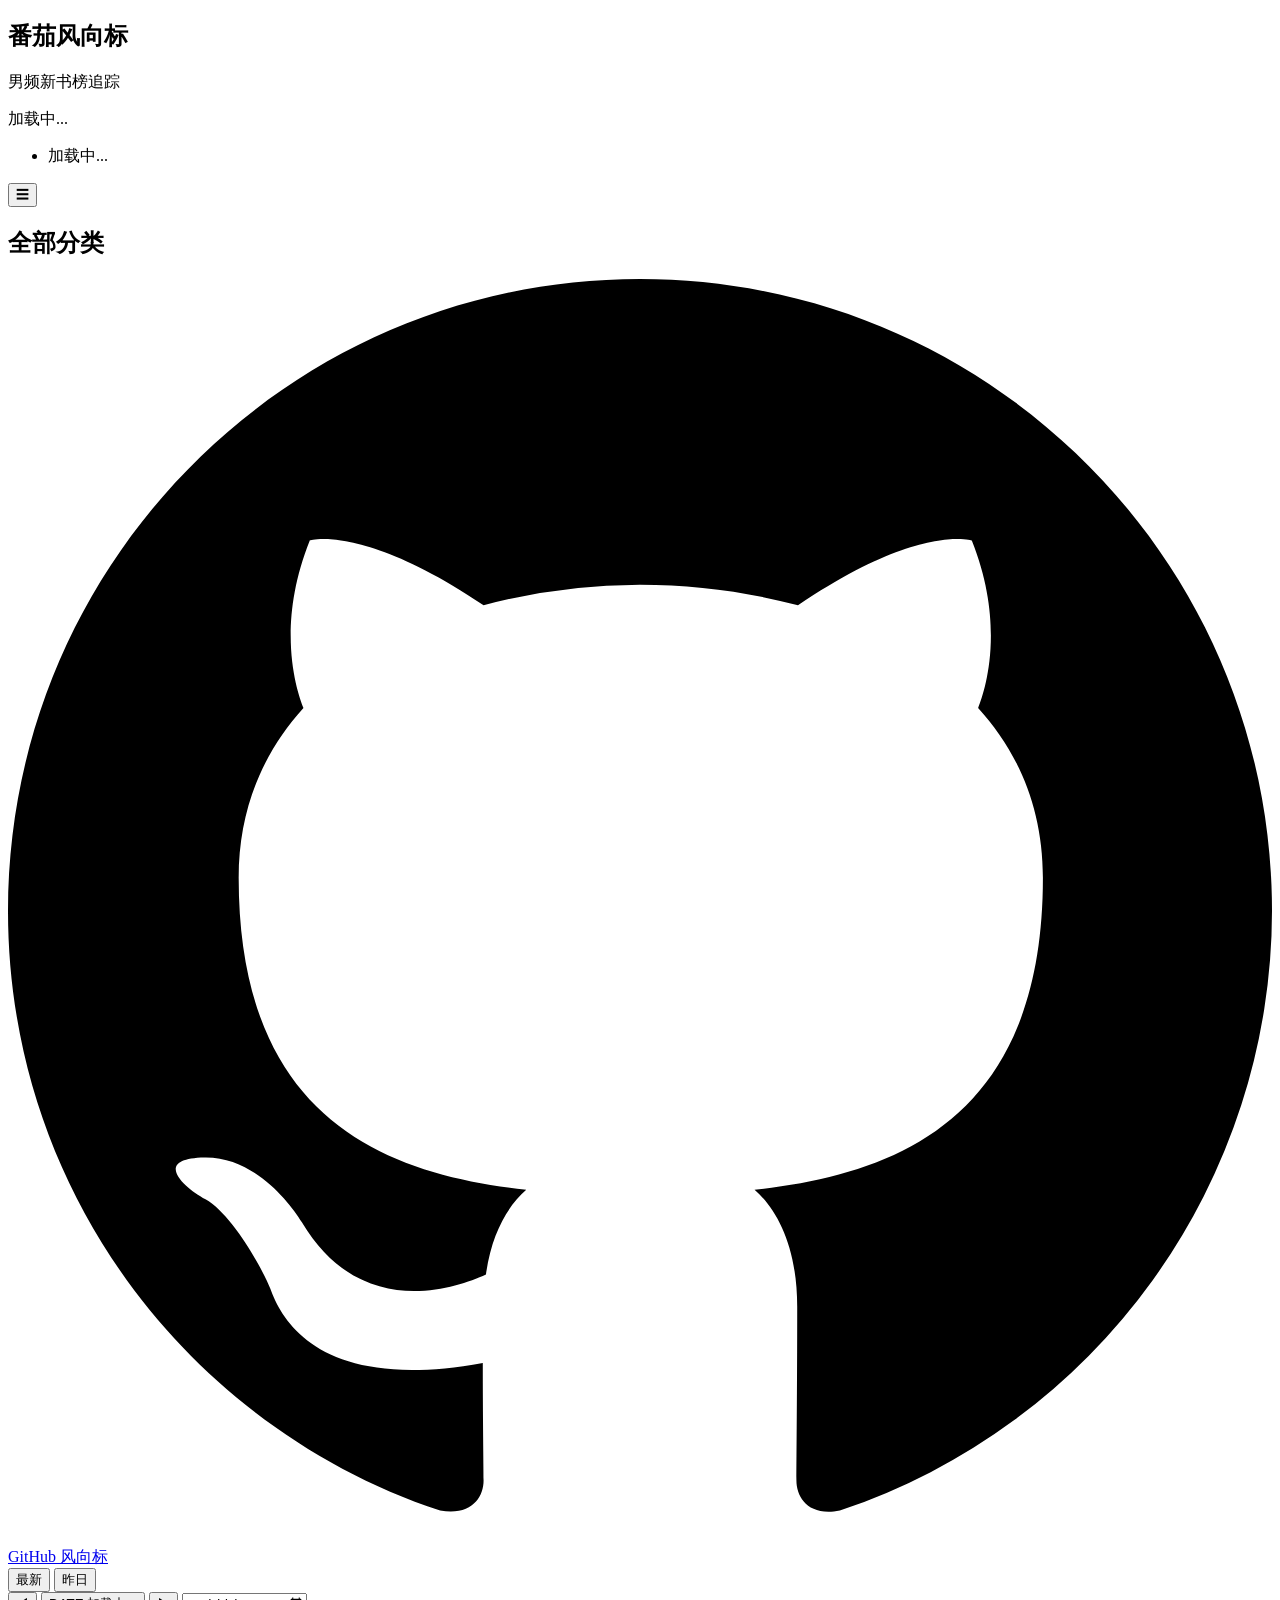
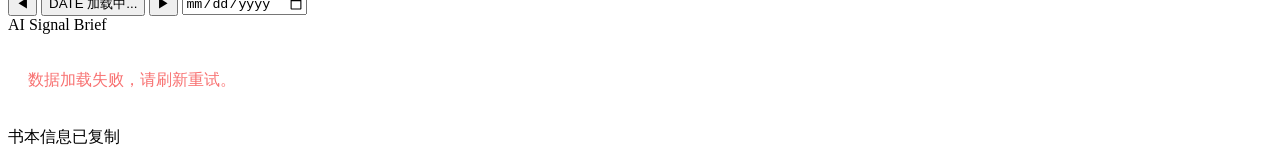
==== index.html @ b51d8daa "Switch tracker from 女频 to 男频 new-book ranks - scraper: init_url -> /rank/1_1_1141 (男频新书榜), category " ====
<!DOCTYPE html>
<html lang="zh-CN">
<head>
    <meta charset="UTF-8">
    <meta name="viewport" content="width=device-width, initial-scale=1.0">
    <title>番茄男频新书榜 · 风向标 | 每日男频趋势追踪</title>
    <link rel="stylesheet" href="css/style.css">
    <meta name="description" content="番茄小说男频新书榜趋势分析与风向标">
</head>
<body>
    <div class="app-container">
        <!-- 侧边栏 -->
        <aside class="sidebar" id="sidebar">
            <div class="sidebar-header">
                <h1>番茄风向标</h1>
                <p class="sidebar-subtitle">男频新书榜追踪</p>
                <p id="update-date" class="update-date">加载中...</p>
            </div>
            <nav class="category-nav">
                <ul id="category-list">
                    <li class="loading-item">加载中...</li>
                </ul>
            </nav>
        </aside>

        <!-- 主内容区 -->
        <main class="main-content">
            <header class="main-header">
                <button class="mobile-menu-btn" id="mobile-menu-btn" aria-label="菜单">☰</button>
                <div class="header-left">
                    <h2 id="current-category-title">全部分类</h2>
                </div>
                <div class="header-right">
                    <a class="github-link-btn" href="https://github.com/wen1701/FanqieRankTracker" target="_blank" rel="noopener noreferrer" aria-label="打开 GitHub 仓库">
                        <svg viewBox="0 0 16 16" aria-hidden="true" focusable="false">
                            <path d="M8 0C3.58 0 0 3.58 0 8c0 3.54 2.29 6.53 5.47 7.59.4.07.55-.17.55-.38 0-.19-.01-.82-.01-1.49-2.01.37-2.53-.49-2.69-.94-.09-.23-.48-.94-.82-1.13-.28-.15-.68-.52-.01-.53.63-.01 1.08.58 1.23.82.72 1.21 1.87.87 2.33.66.07-.52.28-.87.51-1.07-1.78-.2-3.64-.89-3.64-3.95 0-.87.31-1.59.82-2.15-.08-.2-.36-1.02.08-2.12 0 0 .67-.21 2.2.82A7.65 7.65 0 0 1 8 3.87c.68 0 1.36.09 2 .26 1.53-1.04 2.2-.82 2.2-.82.44 1.1.16 1.92.08 2.12.51.56.82 1.27.82 2.15 0 3.07-1.87 3.75-3.65 3.95.29.25.54.73.54 1.48 0 1.07-.01 1.93-.01 2.2 0 .21.15.46.55.38A8.013 8.013 0 0 0 16 8c0-4.42-3.58-8-8-8Z"/>
                        </svg>
                        <span>GitHub</span>
                    </a>
                    <a class="trend-link-btn" href="trend.html">风向标</a>
                    <div class="date-presets" id="date-presets">
                        <button class="preset-btn active" data-preset="latest">最新</button>
                        <button class="preset-btn" data-preset="yesterday">昨日</button>
                    </div>
                    <div class="date-picker-wrap">
                        <button class="date-nav-btn" id="date-prev" aria-label="前一天" title="前一天">◀</button>
                        <button class="date-picker-btn" id="date-picker-btn">
                            <span class="date-icon">DATE</span>
                            <span id="date-display">加载中...</span>
                        </button>
                        <button class="date-nav-btn" id="date-next" aria-label="后一天" title="后一天">▶</button>
                        <input type="date" id="date-input" class="date-input-hidden">
                    </div>
                </div>
            </header>

            <!-- 风向标区域 -->
            <section class="trend-panel" id="trend-panel">
                <div class="trend-ai" id="trend-ai">
                    <div class="ai-label">AI Signal Brief</div>
                    <div class="ai-content" id="ai-content"></div>
                </div>
            </section>

            <!-- 书籍瀑布流 -->
            <section class="books-waterfall" id="books-waterfall">
                <!-- 书籍卡片由 JS 动态渲染 -->
            </section>
        </main>
    </div>

    <script src="js/app.js"></script>
</body>
</html>
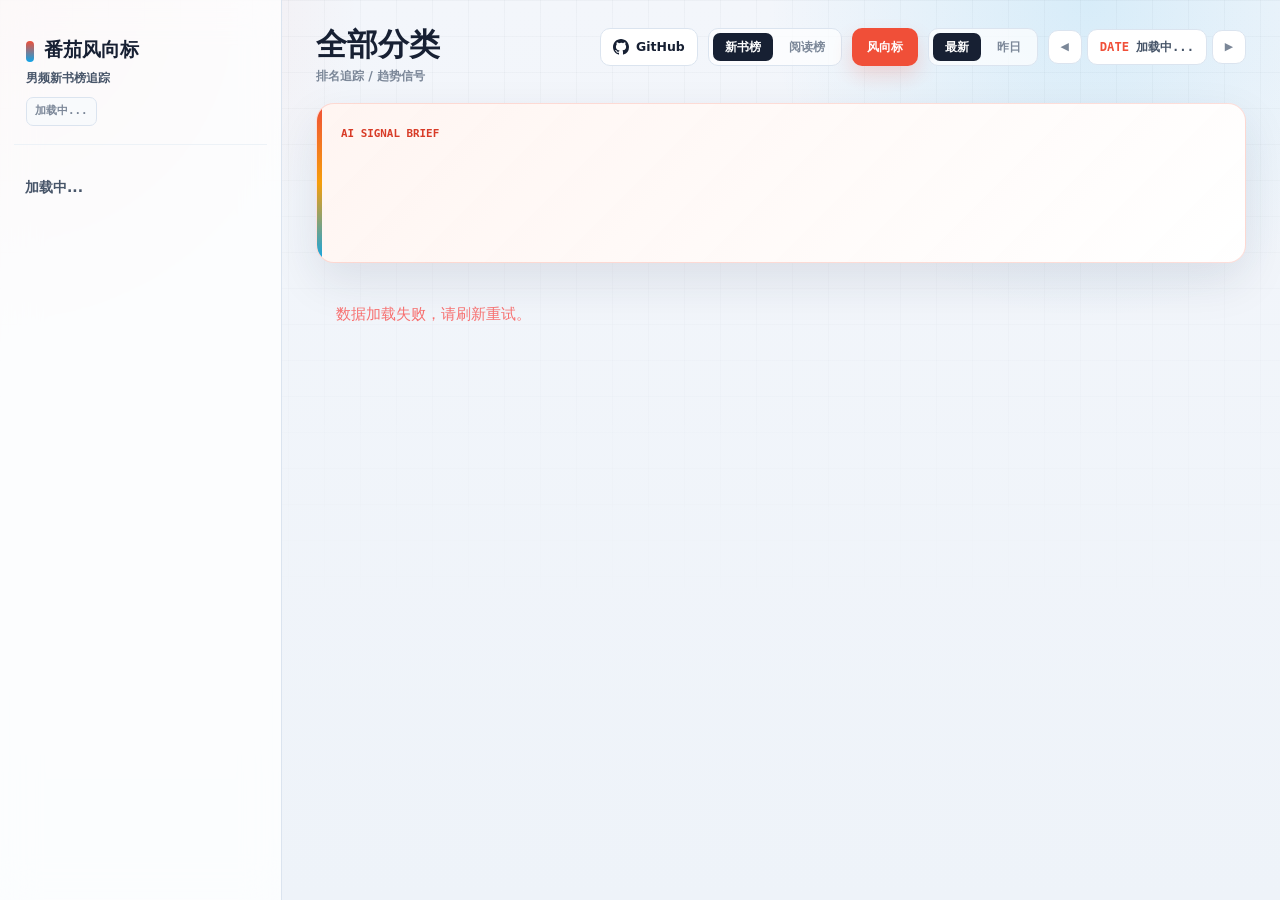
==== commit 7b73d094: "Add 阅读榜 alongside 新书榜 with a board switcher Both boards share the same 19 男频 categories and differ o" ====
--- a/index.html
+++ b/index.html
@@ -13,7 +13,7 @@
         <aside class="sidebar" id="sidebar">
             <div class="sidebar-header">
                 <h1>番茄风向标</h1>
-                <p class="sidebar-subtitle">男频新书榜追踪</p>
+                <p class="sidebar-subtitle">男频<span id="board-label">新书榜</span>追踪</p>
                 <p id="update-date" class="update-date">加载中...</p>
             </div>
             <nav class="category-nav">
@@ -37,6 +37,7 @@
                         </svg>
                         <span>GitHub</span>
                     </a>
+                    <div id="board-switch"></div>
                     <a class="trend-link-btn" href="trend.html">风向标</a>
                     <div class="date-presets" id="date-presets">
                         <button class="preset-btn active" data-preset="latest">最新</button>
@@ -69,6 +70,7 @@
         </main>
     </div>
 
+    <script src="js/board.js"></script>
     <script src="js/app.js"></script>
 </body>
 </html>
--- a/css/style.css
+++ b/css/style.css
@@ -0,0 +1,1823 @@
+/* ============================================================
+   Fanqie Rank Tracker - Tomato Signal Dashboard
+   Based on Open Design "dashboard": compact cards, cool surfaces,
+   status-first information design. Adapted with Fanqie tomato red
+   and readable Chinese data typography.
+   ============================================================ */
+
+:root {
+    --bg: #f3f6fb;
+    --bg-strong: #e8eef7;
+    --surface: #ffffff;
+    --surface-soft: #f8fafc;
+    --surface-tint: #fff4f0;
+    --surface-cool: #eef6ff;
+    --panel: rgba(255, 255, 255, 0.86);
+    --panel-solid: #ffffff;
+    --border: #dbe4ef;
+    --border-soft: #edf2f7;
+    --border-strong: #c8d4e3;
+
+    --text-primary: #172033;
+    --text-secondary: #475569;
+    --text-muted: #7b8798;
+    --text-faint: #a8b3c3;
+
+    --accent: #f04f38;
+    --accent-strong: #d83b27;
+    --accent-soft: rgba(240, 79, 56, 0.1);
+    --accent-wash: #fff0eb;
+    --accent-on: #ffffff;
+
+    --info: #0ea5e9;
+    --info-soft: rgba(14, 165, 233, 0.1);
+    --green: #10b981;
+    --green-soft: rgba(16, 185, 129, 0.12);
+    --red: #ef4444;
+    --red-soft: rgba(239, 68, 68, 0.1);
+    --amber: #f59e0b;
+    --amber-soft: rgba(245, 158, 11, 0.13);
+    --purple: #7c3aed;
+
+    --shadow-card: 0 18px 46px rgba(25, 39, 64, 0.1);
+    --shadow-hover: 0 22px 54px rgba(25, 39, 64, 0.16);
+    --ring: 0 0 0 4px rgba(240, 79, 56, 0.14);
+
+    --radius-xl: 18px;
+    --radius-lg: 14px;
+    --radius-md: 10px;
+    --radius-sm: 7px;
+    --radius-pill: 999px;
+
+    --sidebar-w: 282px;
+    --font-display: Inter, "PingFang SC", "Microsoft YaHei", system-ui, sans-serif;
+    --font-body: Inter, "PingFang SC", "Microsoft YaHei", system-ui, sans-serif;
+    --font-mono: "IBM Plex Mono", "SFMono-Regular", Consolas, ui-monospace, monospace;
+}
+
+* {
+    box-sizing: border-box;
+    margin: 0;
+    padding: 0;
+}
+
+html {
+    color-scheme: light;
+}
+
+body {
+    min-height: 100vh;
+    background:
+        radial-gradient(circle at top left, rgba(240, 79, 56, 0.12), transparent 360px),
+        radial-gradient(circle at 85% 0, rgba(14, 165, 233, 0.12), transparent 320px),
+        linear-gradient(180deg, var(--bg) 0%, #eef3f9 100%);
+    color: var(--text-primary);
+    font-family: var(--font-body);
+    font-size: 15px;
+    line-height: 1.55;
+    overflow-x: hidden;
+    -webkit-font-smoothing: antialiased;
+    text-rendering: optimizeLegibility;
+}
+
+body::before {
+    content: "";
+    position: fixed;
+    inset: 0;
+    pointer-events: none;
+    background-image:
+        linear-gradient(rgba(23, 32, 51, 0.035) 1px, transparent 1px),
+        linear-gradient(90deg, rgba(23, 32, 51, 0.035) 1px, transparent 1px);
+    background-size: 36px 36px;
+    mask-image: linear-gradient(180deg, rgba(0, 0, 0, 0.85), transparent 70%);
+    z-index: -1;
+}
+
+button,
+select,
+input {
+    font: inherit;
+}
+
+button,
+a,
+select {
+    -webkit-tap-highlight-color: transparent;
+}
+
+button:focus-visible,
+a:focus-visible,
+select:focus-visible,
+input:focus-visible {
+    outline: none;
+    box-shadow: var(--ring);
+}
+
+::selection {
+    background: rgba(240, 79, 56, 0.2);
+    color: var(--text-primary);
+}
+
+::-webkit-scrollbar {
+    width: 10px;
+    height: 10px;
+}
+
+::-webkit-scrollbar-track {
+    background: transparent;
+}
+
+::-webkit-scrollbar-thumb {
+    background: #cbd6e4;
+    border: 3px solid transparent;
+    border-radius: var(--radius-pill);
+    background-clip: content-box;
+}
+
+::-webkit-scrollbar-thumb:hover {
+    background: #aebbd0;
+    border: 3px solid transparent;
+    background-clip: content-box;
+}
+
+.app-container {
+    display: flex;
+    min-height: 100vh;
+}
+
+/* ===== Sidebar ===== */
+.sidebar {
+    width: var(--sidebar-w);
+    flex-shrink: 0;
+    position: sticky;
+    top: 0;
+    z-index: 100;
+    height: 100vh;
+    padding: 24px 14px;
+    overflow-y: auto;
+    background: rgba(255, 255, 255, 0.78);
+    border-right: 1px solid var(--border);
+    backdrop-filter: blur(18px);
+    -webkit-backdrop-filter: blur(18px);
+    transition: transform 0.22s cubic-bezier(0.2, 0, 0, 1);
+}
+
+.sidebar-header {
+    margin-bottom: 22px;
+    padding: 14px 12px 18px;
+    border-bottom: 1px solid var(--border-soft);
+}
+
+.sidebar-header h1 {
+    position: relative;
+    padding-left: 18px;
+    color: var(--text-primary);
+    font-family: var(--font-display);
+    font-size: 1.2rem;
+    font-weight: 760;
+    line-height: 1.2;
+}
+
+.sidebar-header h1::before {
+    content: "";
+    position: absolute;
+    left: 0;
+    top: 0.18em;
+    width: 8px;
+    height: 1.05em;
+    border-radius: var(--radius-pill);
+    background: linear-gradient(180deg, var(--accent), var(--info));
+}
+
+.sidebar-subtitle {
+    margin-top: 7px;
+    color: var(--text-secondary);
+    font-size: 0.78rem;
+    font-weight: 650;
+}
+
+.update-date {
+    display: inline-flex;
+    margin-top: 10px;
+    padding: 5px 8px;
+    border: 1px solid var(--border);
+    border-radius: var(--radius-sm);
+    background: var(--surface-soft);
+    color: var(--text-muted);
+    font-family: var(--font-mono);
+    font-size: 0.68rem;
+    font-weight: 650;
+}
+
+.category-nav ul {
+    list-style: none;
+}
+
+.category-nav li {
+    min-height: 38px;
+    margin-bottom: 4px;
+    padding: 9px 10px;
+    border: 1px solid transparent;
+    border-radius: var(--radius-md);
+    color: var(--text-secondary);
+    cursor: pointer;
+    display: flex;
+    align-items: center;
+    justify-content: space-between;
+    gap: 8px;
+    font-size: 0.88rem;
+    font-weight: 620;
+    transition:
+        background-color 0.18s ease,
+        border-color 0.18s ease,
+        color 0.18s ease,
+        transform 0.18s ease;
+}
+
+.category-nav li:hover {
+    background: var(--surface-soft);
+    border-color: var(--border);
+    color: var(--text-primary);
+    transform: translateX(2px);
+}
+
+.category-nav li.active {
+    background: var(--accent-wash);
+    border-color: rgba(240, 79, 56, 0.22);
+    color: var(--accent-strong);
+}
+
+.cat-badge {
+    min-width: 28px;
+    padding: 2px 7px;
+    border-radius: var(--radius-pill);
+    font-family: var(--font-mono);
+    font-size: 0.68rem;
+    font-weight: 760;
+    text-align: center;
+}
+
+.cat-badge.new {
+    background: var(--green-soft);
+    color: #087f5b;
+}
+
+/* ===== Main Layout ===== */
+.main-content {
+    flex: 1;
+    min-width: 0;
+    padding: 28px 34px 48px;
+}
+
+.main-header {
+    display: flex;
+    align-items: flex-start;
+    justify-content: space-between;
+    gap: 20px;
+    margin-bottom: 20px;
+}
+
+.header-left {
+    flex-shrink: 0;
+    min-width: 0;
+}
+
+.main-header h2 {
+    color: var(--text-primary);
+    font-family: var(--font-display);
+    font-size: clamp(1.65rem, 2.4vw, 2.35rem);
+    font-weight: 780;
+    line-height: 1.08;
+    letter-spacing: 0;
+}
+
+.main-header h2::after {
+    content: "排名追踪 / 趋势信号";
+    display: block;
+    margin-top: 8px;
+    color: var(--text-muted);
+    font-family: var(--font-body);
+    font-size: 0.78rem;
+    font-weight: 650;
+}
+
+.header-right {
+    display: flex;
+    align-items: center;
+    justify-content: flex-end;
+    flex-wrap: wrap;
+    gap: 10px;
+}
+
+.github-link-btn,
+.trend-link-btn,
+.preset-btn,
+.board-btn,
+.date-picker-btn,
+.date-nav-btn,
+.mobile-menu-btn,
+.range-btn,
+.category-chip,
+.back-link,
+.source-link-btn,
+.hot-type-row,
+.book-copy-btn {
+    transition:
+        background-color 0.18s ease,
+        border-color 0.18s ease,
+        color 0.18s ease,
+        box-shadow 0.18s ease,
+        transform 0.18s ease;
+}
+
+.github-link-btn {
+    min-height: 36px;
+    padding: 8px 12px;
+    border: 1px solid var(--border);
+    border-radius: var(--radius-md);
+    background: var(--surface);
+    color: var(--text-primary);
+    display: inline-flex;
+    align-items: center;
+    justify-content: center;
+    gap: 7px;
+    font-size: 0.78rem;
+    font-weight: 760;
+    text-decoration: none;
+    white-space: nowrap;
+}
+
+.github-link-btn svg {
+    width: 16px;
+    height: 16px;
+    fill: currentColor;
+    flex: 0 0 auto;
+}
+
+.github-link-btn:hover {
+    border-color: var(--text-primary);
+    background: var(--text-primary);
+    color: #ffffff;
+    transform: translateY(-1px);
+}
+
+.trend-link-btn {
+    min-height: 36px;
+    padding: 8px 14px;
+    border: 1px solid rgba(240, 79, 56, 0.24);
+    border-radius: var(--radius-md);
+    background: var(--accent);
+    color: var(--accent-on);
+    display: inline-flex;
+    align-items: center;
+    justify-content: center;
+    font-size: 0.78rem;
+    font-weight: 760;
+    text-decoration: none;
+    white-space: nowrap;
+    box-shadow: 0 10px 20px rgba(240, 79, 56, 0.18);
+}
+
+.trend-link-btn:hover {
+    background: var(--accent-strong);
+    transform: translateY(-1px);
+}
+
+.date-presets,
+.trend-range,
+.board-switch {
+    display: inline-flex;
+    gap: 4px;
+    padding: 4px;
+    border: 1px solid var(--border);
+    border-radius: var(--radius-md);
+    background: rgba(255, 255, 255, 0.7);
+}
+
+.preset-btn,
+.range-btn,
+.board-btn {
+    height: 28px;
+    padding: 0 12px;
+    border: 0;
+    border-radius: var(--radius-sm);
+    background: transparent;
+    color: var(--text-muted);
+    cursor: pointer;
+    font-size: 0.75rem;
+    font-weight: 720;
+    white-space: nowrap;
+}
+
+.preset-btn:hover,
+.range-btn:hover,
+.board-btn:hover {
+    background: var(--surface-soft);
+    color: var(--text-primary);
+}
+
+.preset-btn.active,
+.range-btn.active,
+.board-btn.active {
+    background: var(--text-primary);
+    color: #ffffff;
+}
+
+.date-picker-wrap {
+    display: inline-flex;
+    align-items: center;
+    gap: 5px;
+    position: relative;
+}
+
+.date-picker-btn {
+    min-height: 36px;
+    padding: 8px 12px;
+    border: 1px solid var(--border);
+    border-radius: var(--radius-md);
+    background: var(--surface);
+    color: var(--text-secondary);
+    cursor: pointer;
+    display: inline-flex;
+    align-items: center;
+    gap: 7px;
+    font-family: var(--font-mono);
+    font-size: 0.76rem;
+    font-weight: 650;
+    white-space: nowrap;
+}
+
+.date-picker-btn:hover {
+    border-color: rgba(240, 79, 56, 0.28);
+    color: var(--accent-strong);
+}
+
+.date-picker-btn .date-icon {
+    color: var(--accent);
+    font-size: 0.76rem;
+}
+
+.date-nav-btn {
+    width: 34px;
+    height: 34px;
+    border: 1px solid var(--border);
+    border-radius: var(--radius-md);
+    background: var(--surface);
+    color: var(--text-muted);
+    cursor: pointer;
+    display: inline-flex;
+    align-items: center;
+    justify-content: center;
+    font-size: 0.68rem;
+}
+
+.date-nav-btn:hover:not(:disabled) {
+    border-color: var(--accent);
+    color: var(--accent-strong);
+    transform: translateY(-1px);
+}
+
+.date-nav-btn:disabled {
+    opacity: 0.42;
+    cursor: not-allowed;
+}
+
+.date-picker-btn.is-historical {
+    background: var(--accent-wash);
+    border-color: rgba(240, 79, 56, 0.28);
+    color: var(--accent-strong);
+}
+
+.date-input-hidden {
+    position: absolute;
+    top: 100%;
+    right: 0;
+    width: 0;
+    height: 0;
+    border: 0;
+    opacity: 0;
+    pointer-events: none;
+}
+
+.mobile-menu-btn {
+    display: none;
+    width: 38px;
+    height: 38px;
+    border: 1px solid var(--border);
+    border-radius: var(--radius-md);
+    background: var(--surface);
+    color: var(--text-primary);
+    cursor: pointer;
+    font-size: 1rem;
+}
+
+.mobile-menu-btn:hover {
+    border-color: var(--accent);
+    color: var(--accent);
+}
+
+/* ===== Trend Panel ===== */
+.trend-panel {
+    display: grid;
+    grid-template-columns: 1fr;
+    margin-bottom: 20px;
+}
+
+.trend-ai {
+    position: relative;
+    min-height: 160px;
+    padding: 22px 24px 24px;
+    border: 1px solid rgba(240, 79, 56, 0.18);
+    border-radius: var(--radius-xl);
+    background:
+        linear-gradient(135deg, rgba(255, 244, 240, 0.9), rgba(255, 255, 255, 0.96)),
+        var(--surface);
+    box-shadow: var(--shadow-card);
+    overflow: hidden;
+}
+
+.trend-ai::before {
+    content: "";
+    position: absolute;
+    inset: 0 auto 0 0;
+    width: 5px;
+    background: linear-gradient(180deg, var(--accent), var(--amber), var(--info));
+}
+
+.ai-label,
+.panel-kicker,
+.back-link {
+    color: var(--accent-strong);
+    font-family: var(--font-mono);
+    font-size: 0.68rem;
+    font-weight: 760;
+    letter-spacing: 0;
+    text-transform: uppercase;
+}
+
+.ai-label {
+    margin-bottom: 12px;
+}
+
+.ai-content {
+    color: var(--text-secondary);
+    font-size: 0.92rem;
+    line-height: 1.85;
+    white-space: pre-wrap;
+    user-select: text;
+}
+
+.ai-content strong,
+.summary-item strong {
+    padding: 1px 5px;
+    border-radius: 4px;
+    background: var(--accent-soft);
+    color: var(--accent-strong);
+    font-weight: 760;
+}
+
+.ai-content em {
+    color: #087f5b;
+    font-style: normal;
+    font-weight: 720;
+}
+
+.ai-content .cursor {
+    display: inline-block;
+    width: 2px;
+    height: 1.05em;
+    margin-left: 2px;
+    background: var(--accent);
+    vertical-align: text-bottom;
+    animation: blink 0.8s steps(1) infinite;
+}
+
+@keyframes blink {
+    0%, 100% { opacity: 1; }
+    50% { opacity: 0; }
+}
+
+.ai-loading,
+.muted-line {
+    color: var(--text-muted);
+    font-size: 0.86rem;
+}
+
+/* ===== Book Grid ===== */
+.books-waterfall {
+    display: grid;
+    grid-template-columns: repeat(auto-fill, minmax(292px, 1fr));
+    gap: 16px;
+    align-items: start;
+}
+
+.book-card {
+    position: relative;
+    display: grid;
+    grid-template-columns: 98px minmax(0, 1fr);
+    min-height: 188px;
+    overflow: hidden;
+    border: 1px solid var(--border);
+    border-radius: var(--radius-xl);
+    background: var(--surface);
+    color: inherit;
+    text-decoration: none;
+    box-shadow: var(--shadow-card);
+    user-select: text;
+    -webkit-user-select: text;
+    transition:
+        border-color 0.2s ease,
+        box-shadow 0.2s ease,
+        transform 0.2s ease;
+}
+
+.book-card:hover {
+    border-color: rgba(240, 79, 56, 0.3);
+    box-shadow: var(--shadow-hover);
+    transform: translateY(-3px);
+}
+
+.book-cover {
+    min-height: 188px;
+    background:
+        linear-gradient(135deg, rgba(240, 79, 56, 0.18), rgba(14, 165, 233, 0.12)),
+        var(--surface-cool);
+    overflow: hidden;
+    position: relative;
+}
+
+.book-cover img {
+    width: 100%;
+    height: 100%;
+    min-height: 188px;
+    object-fit: cover;
+    display: block;
+    transition: transform 0.5s ease;
+}
+
+.book-card:hover .book-cover img {
+    transform: scale(1.04);
+}
+
+.no-cover {
+    height: 100%;
+    min-height: 188px;
+    padding: 12px;
+    color: var(--text-muted);
+    display: flex;
+    align-items: center;
+    justify-content: center;
+    font-size: 0.78rem;
+    text-align: center;
+}
+
+.book-info {
+    min-width: 0;
+    padding: 14px 14px 13px;
+    display: flex;
+    flex-direction: column;
+    gap: 8px;
+}
+
+.book-title {
+    color: var(--text-primary);
+    display: -webkit-box;
+    overflow: hidden;
+    font-family: var(--font-display);
+    font-size: 0.98rem;
+    font-weight: 760;
+    letter-spacing: 0;
+    line-height: 1.45;
+    -webkit-box-orient: vertical;
+    -webkit-line-clamp: 2;
+}
+
+.book-meta {
+    display: flex;
+    align-items: center;
+    justify-content: space-between;
+    gap: 8px;
+    color: var(--text-muted);
+    font-size: 0.75rem;
+}
+
+.book-author {
+    min-width: 0;
+    overflow: hidden;
+    color: var(--text-secondary);
+    font-weight: 650;
+    text-overflow: ellipsis;
+    white-space: nowrap;
+}
+
+.book-reads {
+    flex-shrink: 0;
+    padding: 3px 7px;
+    border: 1px solid rgba(240, 79, 56, 0.18);
+    border-radius: var(--radius-pill);
+    background: var(--accent-wash);
+    color: var(--accent-strong);
+    font-family: var(--font-mono);
+    font-size: 0.68rem;
+    font-weight: 700;
+}
+
+.book-intro {
+    color: var(--text-muted);
+    display: -webkit-box;
+    overflow: hidden;
+    font-size: 0.78rem;
+    line-height: 1.65;
+    -webkit-box-orient: vertical;
+    -webkit-line-clamp: 3;
+}
+
+.book-rank {
+    position: absolute;
+    left: 10px;
+    top: 10px;
+    z-index: 10;
+    min-width: 32px;
+    padding: 4px 8px;
+    border: 1px solid rgba(255, 255, 255, 0.42);
+    border-radius: var(--radius-md);
+    background: rgba(23, 32, 51, 0.78);
+    color: #ffffff;
+    font-family: var(--font-mono);
+    font-size: 0.76rem;
+    font-weight: 800;
+    text-align: center;
+    backdrop-filter: blur(10px);
+    -webkit-backdrop-filter: blur(10px);
+}
+
+.rank-1 {
+    background: linear-gradient(135deg, #ff6a3d, #f59e0b);
+    border-color: transparent;
+}
+
+.rank-2 {
+    background: linear-gradient(135deg, #64748b, #94a3b8);
+    border-color: transparent;
+}
+
+.rank-3 {
+    background: linear-gradient(135deg, #9a6b3d, #d19b61);
+    border-color: transparent;
+}
+
+.book-change {
+    position: absolute;
+    right: 10px;
+    top: 10px;
+    z-index: 10;
+    padding: 4px 8px;
+    border-radius: var(--radius-md);
+    background: rgba(255, 255, 255, 0.86);
+    border: 1px solid var(--border);
+    font-family: var(--font-mono);
+    font-size: 0.68rem;
+    font-weight: 800;
+    backdrop-filter: blur(10px);
+    -webkit-backdrop-filter: blur(10px);
+}
+
+.book-change.up {
+    color: #087f5b;
+}
+
+.book-change.down {
+    color: #b91c1c;
+}
+
+.book-change.new {
+    color: #9a5b00;
+}
+
+.book-copy-btn {
+    width: max-content;
+    max-width: 100%;
+    margin-top: auto;
+    padding: 6px 10px;
+    border: 1px solid var(--border);
+    border-radius: var(--radius-md);
+    background: var(--surface-soft);
+    color: var(--text-secondary);
+    cursor: pointer;
+    font-size: 0.74rem;
+    font-weight: 720;
+    white-space: nowrap;
+}
+
+.book-copy-btn:hover {
+    border-color: rgba(240, 79, 56, 0.28);
+    background: var(--accent-wash);
+    color: var(--accent-strong);
+    transform: translateY(-1px);
+}
+
+.book-copy-btn.copied {
+    border-color: rgba(16, 185, 129, 0.24);
+    background: var(--green-soft);
+    color: #087f5b;
+}
+
+.empty-state {
+    grid-column: 1 / -1;
+    padding: 56px 20px;
+    border: 1px dashed var(--border-strong);
+    border-radius: var(--radius-xl);
+    background: rgba(255, 255, 255, 0.72);
+    color: var(--text-secondary);
+    text-align: center;
+}
+
+.empty-state p {
+    margin-bottom: 6px;
+    font-size: 1rem;
+    font-weight: 720;
+}
+
+.empty-state .empty-hint {
+    color: var(--text-muted);
+    font-size: 0.84rem;
+    font-weight: 500;
+}
+
+/* ===== Book Detail Page ===== */
+.book-page {
+    min-height: 100vh;
+}
+
+.book-shell {
+    width: min(1120px, calc(100% - 48px));
+    margin: 0 auto;
+    padding: 28px 0 56px;
+}
+
+.book-topbar {
+    margin-bottom: 16px;
+    display: flex;
+    align-items: center;
+    justify-content: space-between;
+    gap: 12px;
+}
+
+.book-detail-page {
+    display: grid;
+    gap: 16px;
+}
+
+.book-loading,
+.book-empty-state {
+    padding: 42px 24px;
+    border: 1px solid var(--border);
+    border-radius: var(--radius-xl);
+    background: var(--panel-solid);
+    color: var(--text-secondary);
+    box-shadow: var(--shadow-card);
+    text-align: center;
+}
+
+.book-empty-state p {
+    margin-bottom: 14px;
+    font-weight: 720;
+}
+
+.book-detail-hero {
+    padding: 22px;
+    border: 1px solid var(--border);
+    border-radius: var(--radius-xl);
+    background:
+        linear-gradient(135deg, rgba(255, 244, 240, 0.88), rgba(255, 255, 255, 0.95)),
+        var(--surface);
+    box-shadow: var(--shadow-card);
+    display: grid;
+    grid-template-columns: 180px minmax(0, 1fr);
+    gap: 22px;
+}
+
+.detail-cover {
+    min-height: 256px;
+    overflow: hidden;
+    border-radius: var(--radius-lg);
+    background:
+        linear-gradient(135deg, rgba(240, 79, 56, 0.18), rgba(14, 165, 233, 0.12)),
+        var(--surface-cool);
+}
+
+.detail-cover img {
+    width: 100%;
+    height: 100%;
+    min-height: 256px;
+    object-fit: cover;
+    display: block;
+}
+
+.detail-main {
+    min-width: 0;
+    display: flex;
+    flex-direction: column;
+    align-items: flex-start;
+}
+
+.detail-main h1 {
+    margin-bottom: 8px;
+    color: var(--text-primary);
+    font-family: var(--font-display);
+    font-size: clamp(1.7rem, 3vw, 2.6rem);
+    font-weight: 800;
+    line-height: 1.12;
+}
+
+.detail-author {
+    color: var(--text-secondary);
+    font-size: 0.9rem;
+    font-weight: 650;
+}
+
+.detail-stats {
+    width: 100%;
+    margin: 18px 0;
+    display: grid;
+    grid-template-columns: repeat(3, minmax(0, 1fr));
+    gap: 10px;
+}
+
+.detail-stats span {
+    min-width: 0;
+    padding: 12px;
+    border: 1px solid var(--border-soft);
+    border-radius: var(--radius-md);
+    background: rgba(255, 255, 255, 0.7);
+}
+
+.detail-stats strong,
+.detail-stats small {
+    display: block;
+}
+
+.detail-stats strong {
+    color: var(--accent-strong);
+    font-family: var(--font-mono);
+    font-size: 1rem;
+    font-weight: 800;
+}
+
+.detail-stats small {
+    margin-top: 4px;
+    color: var(--text-muted);
+    font-size: 0.72rem;
+    font-weight: 700;
+}
+
+.detail-intro {
+    color: var(--text-secondary);
+    font-size: 0.92rem;
+    line-height: 1.9;
+}
+
+.source-link-btn {
+    min-height: 38px;
+    padding: 9px 14px;
+    border: 1px solid rgba(240, 79, 56, 0.24);
+    border-radius: var(--radius-md);
+    background: var(--accent);
+    color: var(--accent-on);
+    display: inline-flex;
+    align-items: center;
+    justify-content: center;
+    font-size: 0.82rem;
+    font-weight: 760;
+    text-decoration: none;
+    white-space: nowrap;
+    box-shadow: 0 10px 20px rgba(240, 79, 56, 0.18);
+}
+
+.detail-actions {
+    margin-top: 18px;
+    display: flex;
+    flex-wrap: wrap;
+    gap: 10px;
+}
+
+.detail-actions .book-copy-btn {
+    min-height: 38px;
+    margin-top: 0;
+}
+
+.source-link-btn:hover {
+    background: var(--accent-strong);
+    transform: translateY(-1px);
+}
+
+.book-detail-grid {
+    display: grid;
+    grid-template-columns: minmax(0, 1.4fr) minmax(280px, 0.8fr);
+    gap: 16px;
+}
+
+.detail-panel {
+    padding: 18px;
+    border: 1px solid var(--border);
+    border-radius: var(--radius-xl);
+    background: var(--panel-solid);
+    box-shadow: var(--shadow-card);
+}
+
+.detail-panel h2 {
+    margin-bottom: 14px;
+    color: var(--text-primary);
+    font-size: 1.18rem;
+    font-weight: 760;
+}
+
+.reads-chart-wrap {
+    width: 100%;
+    overflow-x: auto;
+}
+
+.reads-chart-frame {
+    position: relative;
+    min-width: 620px;
+}
+
+.reads-chart {
+    display: block;
+    width: 100%;
+    height: auto;
+}
+
+.chart-grid {
+    stroke: rgba(219, 228, 239, 0.72);
+    stroke-width: 1;
+}
+
+.chart-axis-base {
+    stroke: var(--border-strong);
+    stroke-width: 1;
+}
+
+.chart-axis-label,
+.chart-date-label {
+    fill: var(--text-muted);
+    font-family: var(--font-mono);
+    font-size: 0.68rem;
+    font-weight: 650;
+}
+
+.reads-line {
+    fill: none;
+    stroke: var(--accent);
+    stroke-width: 2.4;
+    stroke-linecap: round;
+    stroke-linejoin: round;
+}
+
+.chart-hover-line {
+    opacity: 0;
+    stroke: var(--border-strong);
+    stroke-dasharray: 4 4;
+    stroke-width: 1;
+}
+
+.chart-hover-line.show {
+    opacity: 1;
+}
+
+.reads-hover-point {
+    opacity: 0;
+    fill: var(--accent);
+    stroke: #ffffff;
+    stroke-width: 2.4;
+}
+
+.reads-hover-point.show {
+    opacity: 1;
+}
+
+.chart-hit-area {
+    fill: transparent;
+    cursor: crosshair;
+    pointer-events: all;
+}
+
+.reads-tooltip {
+    position: absolute;
+    z-index: 5;
+    min-width: 178px;
+    padding: 14px 16px;
+    border: 1px solid var(--border-soft);
+    border-radius: var(--radius-sm);
+    background: var(--surface);
+    box-shadow: var(--shadow-card);
+    color: var(--text-secondary);
+    pointer-events: none;
+}
+
+.reads-tooltip time {
+    display: block;
+    margin-bottom: 10px;
+    padding-bottom: 10px;
+    border-bottom: 1px solid var(--border-soft);
+    color: var(--text-muted);
+    font-family: var(--font-mono);
+    font-size: 0.74rem;
+    font-weight: 650;
+}
+
+.reads-tooltip div {
+    display: grid;
+    grid-template-columns: auto 1fr auto;
+    align-items: center;
+    gap: 8px;
+    font-size: 0.8rem;
+}
+
+.reads-tooltip i {
+    width: 7px;
+    height: 7px;
+    border-radius: var(--radius-pill);
+    background: var(--accent);
+}
+
+.reads-tooltip strong {
+    color: var(--text-primary);
+    font-family: var(--font-mono);
+    font-size: 0.78rem;
+    font-weight: 800;
+}
+
+.book-history-list {
+    display: flex;
+    flex-direction: column;
+}
+
+.book-history-row {
+    padding: 10px 0;
+    border-bottom: 1px solid var(--border-soft);
+    display: grid;
+    grid-template-columns: minmax(76px, auto) minmax(0, 1fr) auto;
+    align-items: center;
+    gap: 10px;
+}
+
+.book-history-row:last-child {
+    border-bottom: 0;
+}
+
+.book-history-row time {
+    color: var(--accent-strong);
+    font-family: var(--font-mono);
+    font-size: 0.72rem;
+    font-weight: 760;
+}
+
+.book-history-row strong {
+    min-width: 0;
+    overflow: hidden;
+    color: var(--text-primary);
+    font-size: 0.82rem;
+    font-weight: 720;
+    text-overflow: ellipsis;
+    white-space: nowrap;
+}
+
+.book-history-row span {
+    color: #087f5b;
+    font-family: var(--font-mono);
+    font-size: 0.74rem;
+    font-weight: 800;
+}
+
+.copy-toast {
+    position: fixed;
+    left: 50%;
+    bottom: 28px;
+    z-index: 9999;
+    padding: 10px 18px;
+    border: 1px solid rgba(16, 185, 129, 0.22);
+    border-radius: var(--radius-pill);
+    background: rgba(255, 255, 255, 0.92);
+    box-shadow: var(--shadow-card);
+    color: #087f5b;
+    font-size: 0.8rem;
+    font-weight: 720;
+    opacity: 0;
+    pointer-events: none;
+    transform: translateX(-50%) translateY(16px);
+    transition: all 0.22s ease;
+}
+
+.copy-toast.show {
+    opacity: 1;
+    transform: translateX(-50%) translateY(0);
+}
+
+/* ===== Trend Analysis Page ===== */
+.trend-page {
+    background:
+        radial-gradient(circle at 18% -10%, rgba(240, 79, 56, 0.14), transparent 340px),
+        radial-gradient(circle at 90% 0, rgba(14, 165, 233, 0.14), transparent 360px),
+        linear-gradient(180deg, #f3f6fb 0%, #eef3f9 100%);
+}
+
+.trend-shell {
+    width: min(1220px, calc(100% - 48px));
+    margin: 0 auto;
+    padding: 30px 0 56px;
+}
+
+.trend-topbar {
+    margin-bottom: 18px;
+    padding: 22px 24px;
+    border: 1px solid var(--border);
+    border-radius: var(--radius-xl);
+    background: rgba(255, 255, 255, 0.78);
+    box-shadow: var(--shadow-card);
+    display: flex;
+    align-items: flex-end;
+    justify-content: space-between;
+    gap: 22px;
+}
+
+.back-link {
+    display: inline-flex;
+    align-items: center;
+    justify-content: center;
+    margin-bottom: 8px;
+    min-height: 34px;
+    padding: 7px 12px;
+    border: 1px solid rgba(240, 79, 56, 0.24);
+    border-radius: var(--radius-md);
+    background: var(--accent-wash);
+    color: var(--accent-strong);
+    text-decoration: none;
+    font-family: var(--font-body);
+    text-transform: none;
+}
+
+.back-link:hover {
+    background: var(--accent);
+    color: var(--accent-on);
+    transform: translateY(-1px);
+}
+
+.trend-topbar h1 {
+    color: var(--text-primary);
+    font-family: var(--font-display);
+    font-size: clamp(2rem, 4vw, 3.1rem);
+    font-weight: 780;
+    line-height: 1.02;
+}
+
+.trend-topbar p {
+    margin-top: 10px;
+    color: var(--text-muted);
+    font-size: 0.86rem;
+}
+
+.trend-controls {
+    display: flex;
+    align-items: center;
+    justify-content: flex-end;
+    flex-wrap: wrap;
+    gap: 10px;
+}
+
+.market-board,
+.trend-grid {
+    display: grid;
+    gap: 14px;
+}
+
+.market-board {
+    grid-template-columns: minmax(320px, 1.15fr) minmax(230px, 0.9fr) minmax(220px, 0.86fr) minmax(260px, 1fr);
+    margin-bottom: 14px;
+}
+
+.type-filter-panel {
+    margin-bottom: 14px;
+}
+
+.trend-category-buttons {
+    display: flex;
+    flex-wrap: wrap;
+    gap: 8px;
+}
+
+.category-chip {
+    min-height: 34px;
+    padding: 7px 11px;
+    border: 1px solid var(--border);
+    border-radius: var(--radius-md);
+    background: rgba(255, 255, 255, 0.72);
+    color: var(--text-secondary);
+    cursor: pointer;
+    font-size: 0.78rem;
+    font-weight: 720;
+    line-height: 1;
+    white-space: nowrap;
+}
+
+.category-chip:hover {
+    border-color: rgba(240, 79, 56, 0.28);
+    background: var(--accent-wash);
+    color: var(--accent-strong);
+    transform: translateY(-1px);
+}
+
+.category-chip.active {
+    border-color: var(--accent);
+    background: var(--accent);
+    color: var(--accent-on);
+    box-shadow: 0 10px 20px rgba(240, 79, 56, 0.16);
+}
+
+.trend-grid {
+    grid-template-columns: repeat(3, minmax(0, 1fr));
+}
+
+.market-summary-card,
+.market-card,
+.trend-block {
+    border: 1px solid var(--border);
+    border-radius: var(--radius-xl);
+    background: var(--panel-solid);
+    box-shadow: var(--shadow-card);
+}
+
+.market-summary-card {
+    padding: 22px 24px;
+    background:
+        linear-gradient(135deg, rgba(255, 244, 240, 0.88), rgba(255, 255, 255, 0.95)),
+        var(--surface);
+}
+
+.market-summary-card h2 {
+    margin-bottom: 10px;
+    color: var(--text-primary);
+    font-size: 1.35rem;
+    font-weight: 760;
+    line-height: 1.22;
+}
+
+.market-summary-card p {
+    color: var(--text-secondary);
+    font-size: 0.9rem;
+    line-height: 1.85;
+}
+
+.market-source {
+    display: inline-flex;
+    margin-top: 12px;
+    padding: 5px 8px;
+    border: 1px solid rgba(240, 79, 56, 0.18);
+    border-radius: var(--radius-sm);
+    background: var(--accent-wash);
+    color: var(--accent-strong);
+    font-family: var(--font-mono);
+    font-size: 0.68rem;
+    font-weight: 760;
+}
+
+.market-card,
+.trend-block {
+    padding: 18px;
+}
+
+.panel-kicker {
+    display: block;
+    margin-bottom: 8px;
+}
+
+.hot-list,
+.compact-list {
+    display: flex;
+    flex-direction: column;
+    gap: 8px;
+}
+
+.hot-type-row {
+    width: 100%;
+    padding: 10px;
+    border: 1px solid var(--border-soft);
+    border-radius: var(--radius-md);
+    background: var(--surface-soft);
+    color: inherit;
+    cursor: pointer;
+    display: grid;
+    grid-template-columns: 26px minmax(0, 1fr) auto;
+    align-items: center;
+    column-gap: 10px;
+    row-gap: 2px;
+    text-align: left;
+}
+
+.hot-type-row:not(.hot-type-row-static):hover {
+    border-color: rgba(240, 79, 56, 0.24);
+    background: var(--accent-wash);
+    transform: translateY(-1px);
+}
+
+.hot-type-row-static {
+    cursor: default;
+}
+
+.hot-type-row span {
+    width: 26px;
+    height: 26px;
+    border-radius: var(--radius-sm);
+    background: var(--surface);
+    color: var(--accent-strong);
+    display: inline-flex;
+    align-items: center;
+    justify-content: center;
+    font-family: var(--font-mono);
+    font-size: 0.72rem;
+    font-weight: 800;
+}
+
+.hot-type-row strong {
+    min-width: 0;
+    overflow: hidden;
+    color: var(--text-primary);
+    font-size: 0.88rem;
+    font-weight: 760;
+    text-overflow: ellipsis;
+    white-space: nowrap;
+}
+
+.hot-type-row small {
+    grid-column: 2 / 3;
+    min-width: 0;
+    overflow: hidden;
+    color: var(--text-muted);
+    font-size: 0.7rem;
+    text-overflow: ellipsis;
+    white-space: nowrap;
+}
+
+.hot-type-row em {
+    grid-column: 3 / 4;
+    grid-row: 1 / 3;
+    color: #087f5b;
+    font-family: var(--font-mono);
+    font-size: 0.78rem;
+    font-style: normal;
+    font-weight: 800;
+}
+
+.genre-row strong {
+    color: var(--accent-strong);
+}
+
+.theme-cloud {
+    display: flex;
+    align-content: flex-start;
+    flex-wrap: wrap;
+    gap: 8px;
+}
+
+.theme-chip {
+    padding: 7px 10px;
+    border: 1px solid var(--border-soft);
+    border-radius: var(--radius-pill);
+    background: var(--surface-soft);
+    color: var(--text-secondary);
+    display: inline-flex;
+    align-items: center;
+    gap: 6px;
+    font-size: 0.77rem;
+    font-weight: 720;
+}
+
+.theme-chip small {
+    color: var(--accent-strong);
+    font-family: var(--font-mono);
+    font-size: 0.68rem;
+}
+
+.trend-block {
+    min-height: 250px;
+}
+
+.trend-block-wide {
+    grid-column: 1 / -1;
+}
+
+.trend-block h2 {
+    margin-bottom: 14px;
+    color: var(--text-primary);
+    font-size: 1.18rem;
+    font-weight: 760;
+    line-height: 1.25;
+}
+
+.compact-row {
+    padding: 9px 0;
+    border-bottom: 1px solid var(--border-soft);
+    display: flex;
+    align-items: center;
+    justify-content: space-between;
+    gap: 12px;
+}
+
+.compact-row-link {
+    color: inherit;
+    text-decoration: none;
+}
+
+.compact-row-link:hover strong {
+    color: var(--accent-strong);
+}
+
+.compact-row:last-child {
+    border-bottom: 0;
+}
+
+.compact-row strong {
+    color: var(--text-primary);
+    display: -webkit-box;
+    overflow: hidden;
+    font-size: 0.88rem;
+    font-weight: 720;
+    line-height: 1.5;
+    -webkit-box-orient: vertical;
+    -webkit-line-clamp: 2;
+}
+
+.compact-row small {
+    display: block;
+    margin-top: 2px;
+    color: var(--text-muted);
+    font-size: 0.72rem;
+}
+
+.compact-row span {
+    flex-shrink: 0;
+    padding: 4px 7px;
+    border-radius: var(--radius-sm);
+    background: var(--green-soft);
+    color: #087f5b;
+    font-family: var(--font-mono);
+    font-size: 0.74rem;
+    font-weight: 800;
+}
+
+.summary-feed {
+    display: grid;
+    grid-template-columns: repeat(auto-fit, minmax(260px, 1fr));
+    gap: 12px;
+}
+
+.summary-item {
+    padding: 14px 15px;
+    border: 1px solid var(--border-soft);
+    border-radius: var(--radius-md);
+    background: var(--surface-soft);
+}
+
+.summary-item time {
+    display: block;
+    margin-bottom: 8px;
+    color: var(--accent-strong);
+    font-family: var(--font-mono);
+    font-size: 0.72rem;
+    font-weight: 760;
+}
+
+.summary-item div {
+    color: var(--text-secondary);
+    font-size: 0.82rem;
+    line-height: 1.75;
+}
+
+.book-mark {
+    color: var(--accent-strong);
+    font-weight: 760;
+}
+
+/* ===== Responsive ===== */
+@media (max-width: 1180px) {
+    .trend-panel,
+    .market-board {
+        grid-template-columns: 1fr;
+    }
+
+    .trend-grid {
+        grid-template-columns: repeat(2, minmax(0, 1fr));
+    }
+}
+
+@media (max-width: 860px) {
+    .sidebar {
+        position: fixed;
+        left: 0;
+        top: 0;
+        z-index: 1000;
+        width: min(86vw, 300px);
+        box-shadow: 18px 0 48px rgba(25, 39, 64, 0.24);
+        transform: translateX(-100%);
+    }
+
+    .sidebar.open {
+        transform: translateX(0);
+    }
+
+    .sidebar-overlay {
+        position: fixed;
+        inset: 0;
+        z-index: 999;
+        display: none;
+        background: rgba(23, 32, 51, 0.34);
+        backdrop-filter: blur(3px);
+        -webkit-backdrop-filter: blur(3px);
+    }
+
+    .sidebar-overlay.show {
+        display: block;
+    }
+
+    .mobile-menu-btn {
+        display: inline-flex;
+        align-items: center;
+        justify-content: center;
+    }
+
+    .main-content {
+        padding: 18px 14px 36px;
+    }
+
+    .main-header {
+        display: grid;
+        grid-template-columns: 38px minmax(0, 1fr);
+        align-items: flex-start;
+        column-gap: 10px;
+        row-gap: 12px;
+    }
+
+    .trend-topbar {
+        align-items: flex-start;
+        flex-direction: column;
+    }
+
+    .mobile-menu-btn {
+        grid-column: 1;
+        grid-row: 1;
+        margin-top: 2px;
+    }
+
+    .header-left {
+        grid-column: 2;
+        grid-row: 1;
+    }
+
+    .header-right {
+        grid-column: 1 / -1;
+    }
+
+    .header-right,
+    .trend-controls {
+        width: 100%;
+        justify-content: flex-start;
+    }
+
+    .books-waterfall,
+    .book-detail-grid,
+    .trend-grid {
+        grid-template-columns: 1fr;
+    }
+
+    .trend-shell {
+        width: min(100% - 28px, 1220px);
+        padding-top: 18px;
+    }
+
+    .book-shell {
+        width: min(100% - 28px, 1120px);
+        padding-top: 18px;
+    }
+
+}
+
+@media (max-width: 560px) {
+    body::before {
+        background-size: 28px 28px;
+    }
+
+    .main-header h2 {
+        font-size: 1.46rem;
+    }
+
+    .header-right {
+        gap: 8px;
+    }
+
+    .github-link-btn,
+    .trend-link-btn,
+    .date-picker-btn {
+        min-height: 34px;
+    }
+
+    .date-presets,
+    .date-picker-wrap,
+    .trend-range {
+        width: 100%;
+        min-width: 0;
+    }
+
+    .date-presets .preset-btn,
+    .trend-range .range-btn {
+        flex: 1;
+        min-width: 0;
+        padding-inline: 6px;
+    }
+
+    .date-picker-btn {
+        flex: 1;
+        justify-content: center;
+    }
+
+    .trend-range {
+        grid-column: 1 / -1;
+        display: grid;
+        grid-template-columns: repeat(4, minmax(0, 1fr));
+    }
+
+    .trend-shell {
+        width: 100%;
+        padding-inline: 14px;
+    }
+
+    .book-shell {
+        width: 100%;
+        padding-inline: 14px;
+    }
+
+    .book-detail-hero {
+        grid-template-columns: 1fr;
+        padding: 16px;
+    }
+
+    .detail-cover {
+        width: min(180px, 100%);
+        min-height: 252px;
+    }
+
+    .detail-stats {
+        grid-template-columns: 1fr;
+    }
+
+    .reads-chart-frame {
+        min-width: 560px;
+    }
+
+    .book-history-row {
+        grid-template-columns: 1fr auto;
+    }
+
+    .book-history-row time {
+        grid-column: 1 / -1;
+    }
+
+    .trend-topbar,
+    .market-board,
+    .trend-grid {
+        width: 100%;
+        max-width: 100%;
+    }
+
+    .market-summary-card,
+    .market-card,
+    .trend-block {
+        min-width: 0;
+    }
+
+    .book-card {
+        grid-template-columns: 84px minmax(0, 1fr);
+        min-height: 170px;
+    }
+
+    .book-cover,
+    .book-cover img,
+    .no-cover {
+        min-height: 170px;
+    }
+
+    .book-info {
+        padding: 12px;
+    }
+
+    .book-intro {
+        -webkit-line-clamp: 2;
+    }
+
+    .trend-ai,
+    .trend-topbar,
+    .market-summary-card,
+    .market-card,
+    .trend-block {
+        border-radius: var(--radius-lg);
+    }
+}
